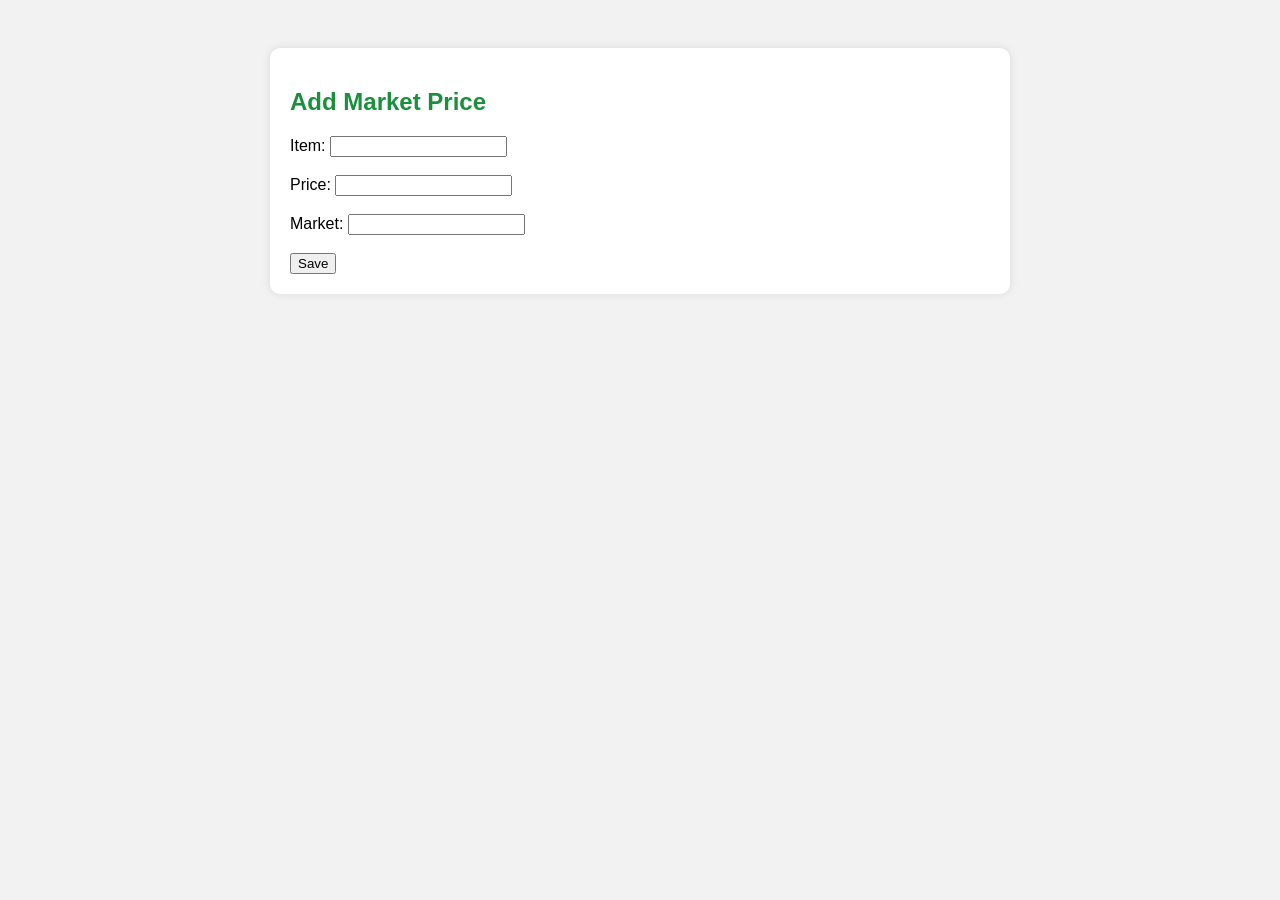
==== templates/add.html @ 6a5d34b5 "Initial Marketpulse app" ====
<!DOCTYPE html>
<html>
<head>
    <title>Add Price</title>
    <link rel="stylesheet" href="/static/style.css">
</head>
<body>

<div class="container">

<h2>Add Market Price</h2>

<form method="POST">
    Item: <input name="item"><br><br>
    Price: <input name="price"><br><br>
    Market: <input name="market"><br><br>
    <button type="submit">Save</button>
</form>

</div>

</body>
</html>
---- static/style.css ----
body {
    font-family: Arial;
    background: #f2f2f2;
    padding: 40px;
}

.container {
    background: white;
    padding: 20px;
    border-radius: 10px;
    width: 700px;
    margin: auto;
    box-shadow: 0px 0px 10px rgba(0,0,0,0.1);
}

h1, h2 {
    color: #1a8f3c;
}

a {
    display: inline-block;
    margin: 10px;
    padding: 10px;
    background: #1a8f3c;
    color: white;
    text-decoration: none;
    border-radius: 5px;
}

table {
    width: 100%;
    border-collapse: collapse;
    margin-top: 20px;
}

th {
    background: #1a8f3c;
    color: white;
    padding: 10px;
}

td {
    padding: 10px;
    text-align: center;
}

tr:nth-child(even) {
    background: #f9f9f9;
}
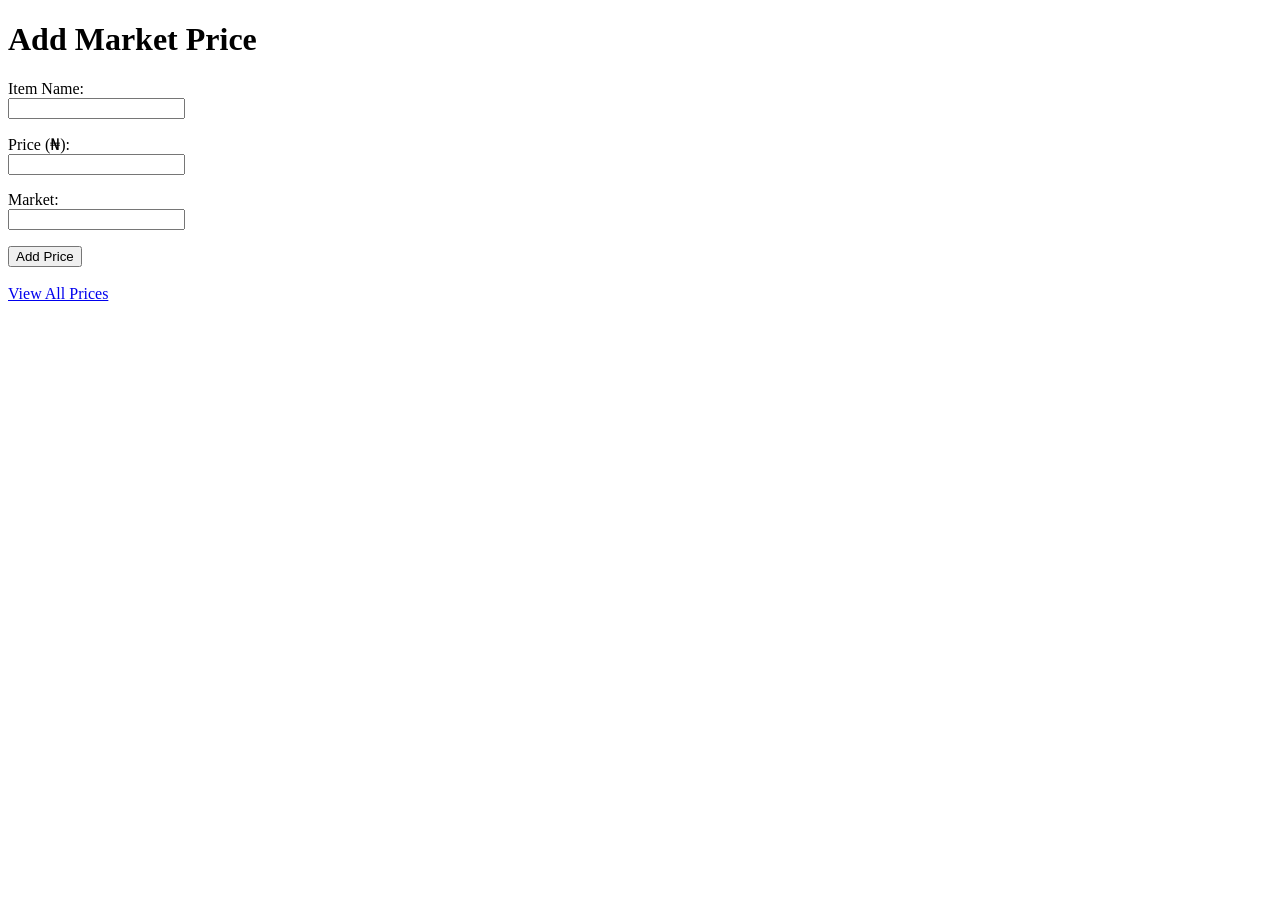
==== commit 15787861: "Initial MarketPulse deployment on AWS" ====
--- a/templates/add.html
+++ b/templates/add.html
@@ -2,22 +2,27 @@
 <html>
 <head>
     <title>Add Price</title>
-    <link rel="stylesheet" href="/static/style.css">
 </head>
 <body>
+    <h1>Add Market Price</h1>
 
-<div class="container">
+    <form method="POST">
+        <p>
+            <label>Item Name:</label><br>
+            <input type="text" name="item" required>
+        </p>
+        <p>
+            <label>Price (₦):</label><br>
+            <input type="number" name="price" required>
+        </p>
+        <p>
+            <label>Market:</label><br>
+            <input type="text" name="market" required>
+        </p>
+        <button type="submit">Add Price</button>
+    </form>
 
-<h2>Add Market Price</h2>
-
-<form method="POST">
-    Item: <input name="item"><br><br>
-    Price: <input name="price"><br><br>
-    Market: <input name="market"><br><br>
-    <button type="submit">Save</button>
-</form>
-
-</div>
-
+    <br>
+    <a href="/prices">View All Prices</a>
 </body>
 </html>
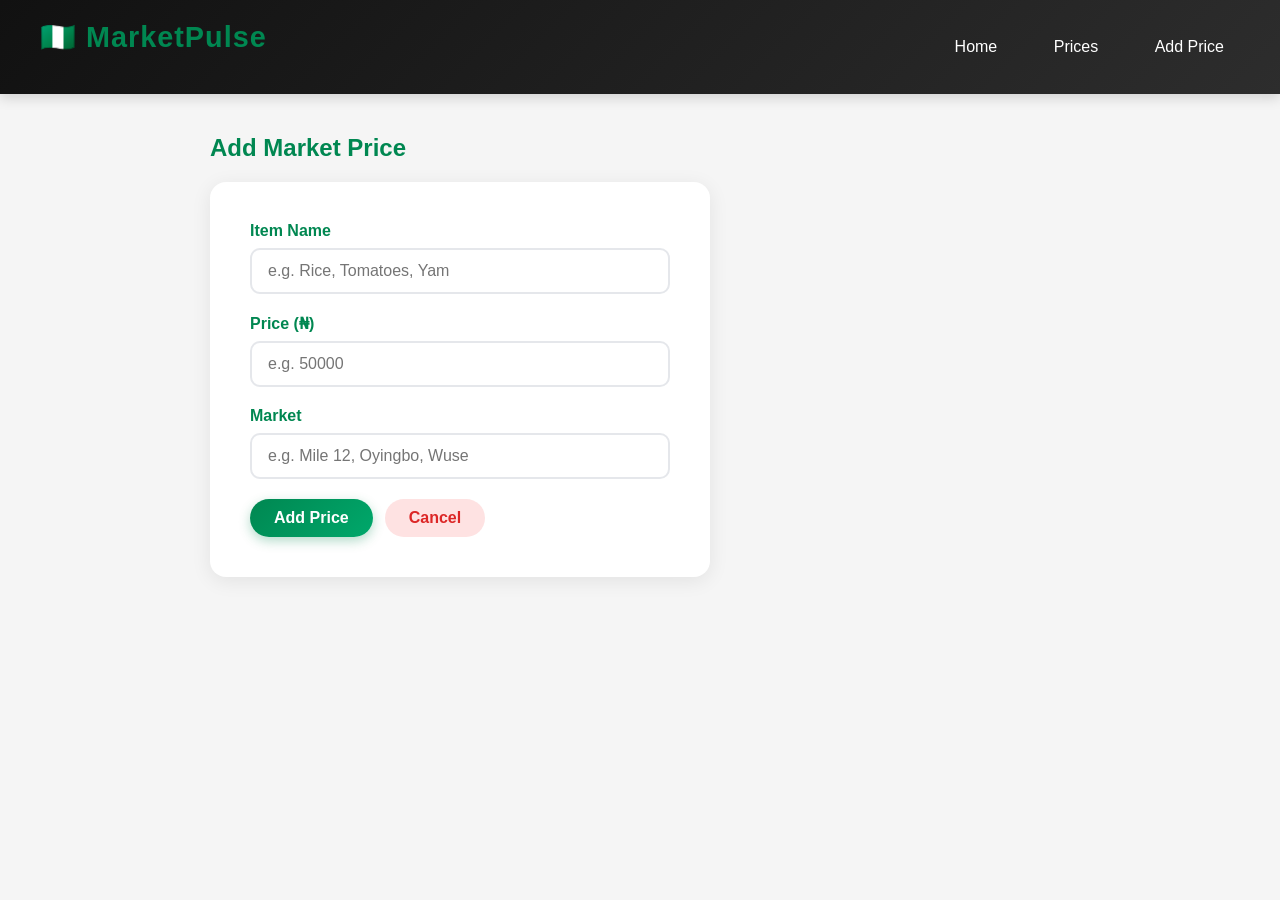
==== commit e9b7ee86: "Add CSS, search, edit, delete and Success page" ====
--- a/templates/add.html
+++ b/templates/add.html
@@ -2,27 +2,37 @@
 <html>
 <head>
     <title>Add Price</title>
+    <link rel="stylesheet" href="/static/style.css">
 </head>
 <body>
-    <h1>Add Market Price</h1>
-
-    <form method="POST">
-        <p>
-            <label>Item Name:</label><br>
-            <input type="text" name="item" required>
-        </p>
-        <p>
-            <label>Price (₦):</label><br>
-            <input type="number" name="price" required>
-        </p>
-        <p>
-            <label>Market:</label><br>
-            <input type="text" name="market" required>
-        </p>
-        <button type="submit">Add Price</button>
-    </form>
-
-    <br>
-    <a href="/prices">View All Prices</a>
+    <header>
+        <h1>🇳🇬 MarketPulse</h1>
+        <nav>
+            <a href="/">Home</a>
+            <a href="/prices">Prices</a>
+            <a href="/add">Add Price</a>
+        </nav>
+    </header>
+    <main>
+        <h2>Add Market Price</h2>
+        <form method="POST">
+            <p>
+                <label>Item Name</label>
+                <input type="text" name="item" placeholder="e.g. Rice, Tomatoes, Yam" required>
+            </p>
+            <p>
+                <label>Price (₦)</label>
+                <input type="number" name="price" placeholder="e.g. 50000" required>
+            </p>
+            <p>
+                <label>Market</label>
+                <input type="text" name="market" placeholder="e.g. Mile 12, Oyingbo, Wuse" required>
+            </p>
+            <div class="form-actions">
+                <button type="submit" class="btn btn-primary">Add Price</button>
+                <a href="/prices" class="btn btn-danger">Cancel</a>
+            </div>
+        </form>
+    </main>
 </body>
 </html>
--- a/static/style.css
+++ b/static/style.css
@@ -0,0 +1,217 @@
+* {
+    margin: 0;
+    padding: 0;
+    box-sizing: border-box;
+}
+
+body {
+    font-family: 'Segoe UI', sans-serif;
+    background-color: #f5f5f5;
+    color: #333;
+}
+
+header {
+    background: linear-gradient(135deg, #111111, #2d2d2d);
+    color: white;
+    padding: 20px 40px;
+    display: flex;
+    align-items: center;
+    justify-content: space-between;
+    box-shadow: 0 4px 12px rgba(0,0,0,0.15);
+}
+
+header h1 {
+    font-size: 1.8rem;
+    font-weight: 700;
+    letter-spacing: 1px;
+}
+
+nav a {
+    color: white;
+    text-decoration: none;
+    margin-left: 20px;
+    font-size: 1rem;
+    padding: 8px 16px;
+    border-radius: 20px;
+    transition: background 0.2s;
+}
+
+nav a:hover {
+    background: rgba(255,255,255,0.2);
+}
+
+main {
+    max-width: 900px;
+    margin: 40px auto;
+    padding: 0 20px;
+}
+
+h1, h2 {
+    color: #008751;
+    margin-bottom: 20px;
+}
+
+.btn {
+    display: inline-block;
+    padding: 10px 24px;
+    border-radius: 25px;
+    font-size: 1rem;
+    cursor: pointer;
+    border: none;
+    text-decoration: none;
+    font-weight: 600;
+    transition: all 0.2s;
+}
+
+.btn-primary {
+    background: linear-gradient(135deg, #008751, #00a86b);
+    color: white;
+    box-shadow: 0 4px 12px rgba(0,135,81,0.3);
+}
+
+.btn-primary:hover {
+    transform: translateY(-2px);
+    box-shadow: 0 6px 16px rgba(0,135,81,0.4);
+}
+
+.btn-danger {
+    background-color: #fee2e2;
+    color: #dc2626;
+}
+
+.btn-danger:hover {
+    background-color: #fecaca;
+}
+
+table {
+    width: 100%;
+    border-collapse: collapse;
+    background: white;
+    border-radius: 16px;
+    overflow: hidden;
+    box-shadow: 0 4px 20px rgba(0,0,0,0.08);
+    margin-bottom: 20px;
+}
+
+th {
+    background: linear-gradient(135deg, #008751, #00a86b);
+    color: white;
+    padding: 16px 20px;
+    text-align: left;
+    font-weight: 600;
+}
+
+td {
+    padding: 14px 20px;
+    border-bottom: 1px solid #f0f0f0;
+}
+
+tr:last-child td {
+    border-bottom: none;
+}
+
+tr:hover td {
+    background-color: #f9fafb;
+}
+
+.empty-msg {
+    background: white;
+    padding: 60px 40px;
+    text-align: center;
+    border-radius: 16px;
+    color: #9ca3af;
+    box-shadow: 0 4px 20px rgba(0,0,0,0.08);
+    font-size: 1.1rem;
+}
+
+form {
+    background: white;
+    padding: 40px;
+    border-radius: 16px;
+    box-shadow: 0 4px 20px rgba(0,0,0,0.08);
+    max-width: 500px;
+}
+
+form p {
+    margin-bottom: 20px;
+}
+
+form label {
+    display: block;
+    margin-bottom: 8px;
+    font-weight: 600;
+    color: #008751;
+}
+
+form input, form select {
+    width: 100%;
+    padding: 12px 16px;
+    border: 2px solid #e5e7eb;
+    border-radius: 10px;
+    font-size: 1rem;
+    transition: border 0.2s;
+}
+
+form input:focus, form select:focus {
+    outline: none;
+    border-color: #008751;
+}
+
+.form-actions {
+    display: flex;
+    gap: 12px;
+    margin-top: 20px;
+}
+
+.add-btn {
+    margin-bottom: 25px;
+    display: inline-block;
+}
+
+.hero {
+    background: linear-gradient(135deg, #008751, #00a86b);
+    color: white;
+    padding: 60px 40px;
+    border-radius: 16px;
+    text-align: center;
+    margin-bottom: 30px;
+    box-shadow: 0 4px 20px rgba(0,135,81,0.3);
+}
+
+.hero h2 {
+    color: white;
+    font-size: 2.5rem;
+    margin-bottom: 10px;
+}
+
+.hero p {
+    font-size: 1.2rem;
+    opacity: 0.9;
+    margin-bottom: 25px;
+}
+
+.stats {
+    display: grid;
+    grid-template-columns: repeat(3, 1fr);
+    gap: 20px;
+    margin-bottom: 30px;
+}
+
+.stat-card {
+    background: white;
+    padding: 30px;
+    border-radius: 16px;
+    text-align: center;
+    box-shadow: 0 4px 20px rgba(0,0,0,0.08);
+}
+
+.stat-card h3 {
+    font-size: 2rem;
+    color: #008751;
+    margin-bottom: 5px;
+}
+
+.stat-card p {
+    color: #6b7280;
+    font-size: 0.9rem;
+}
